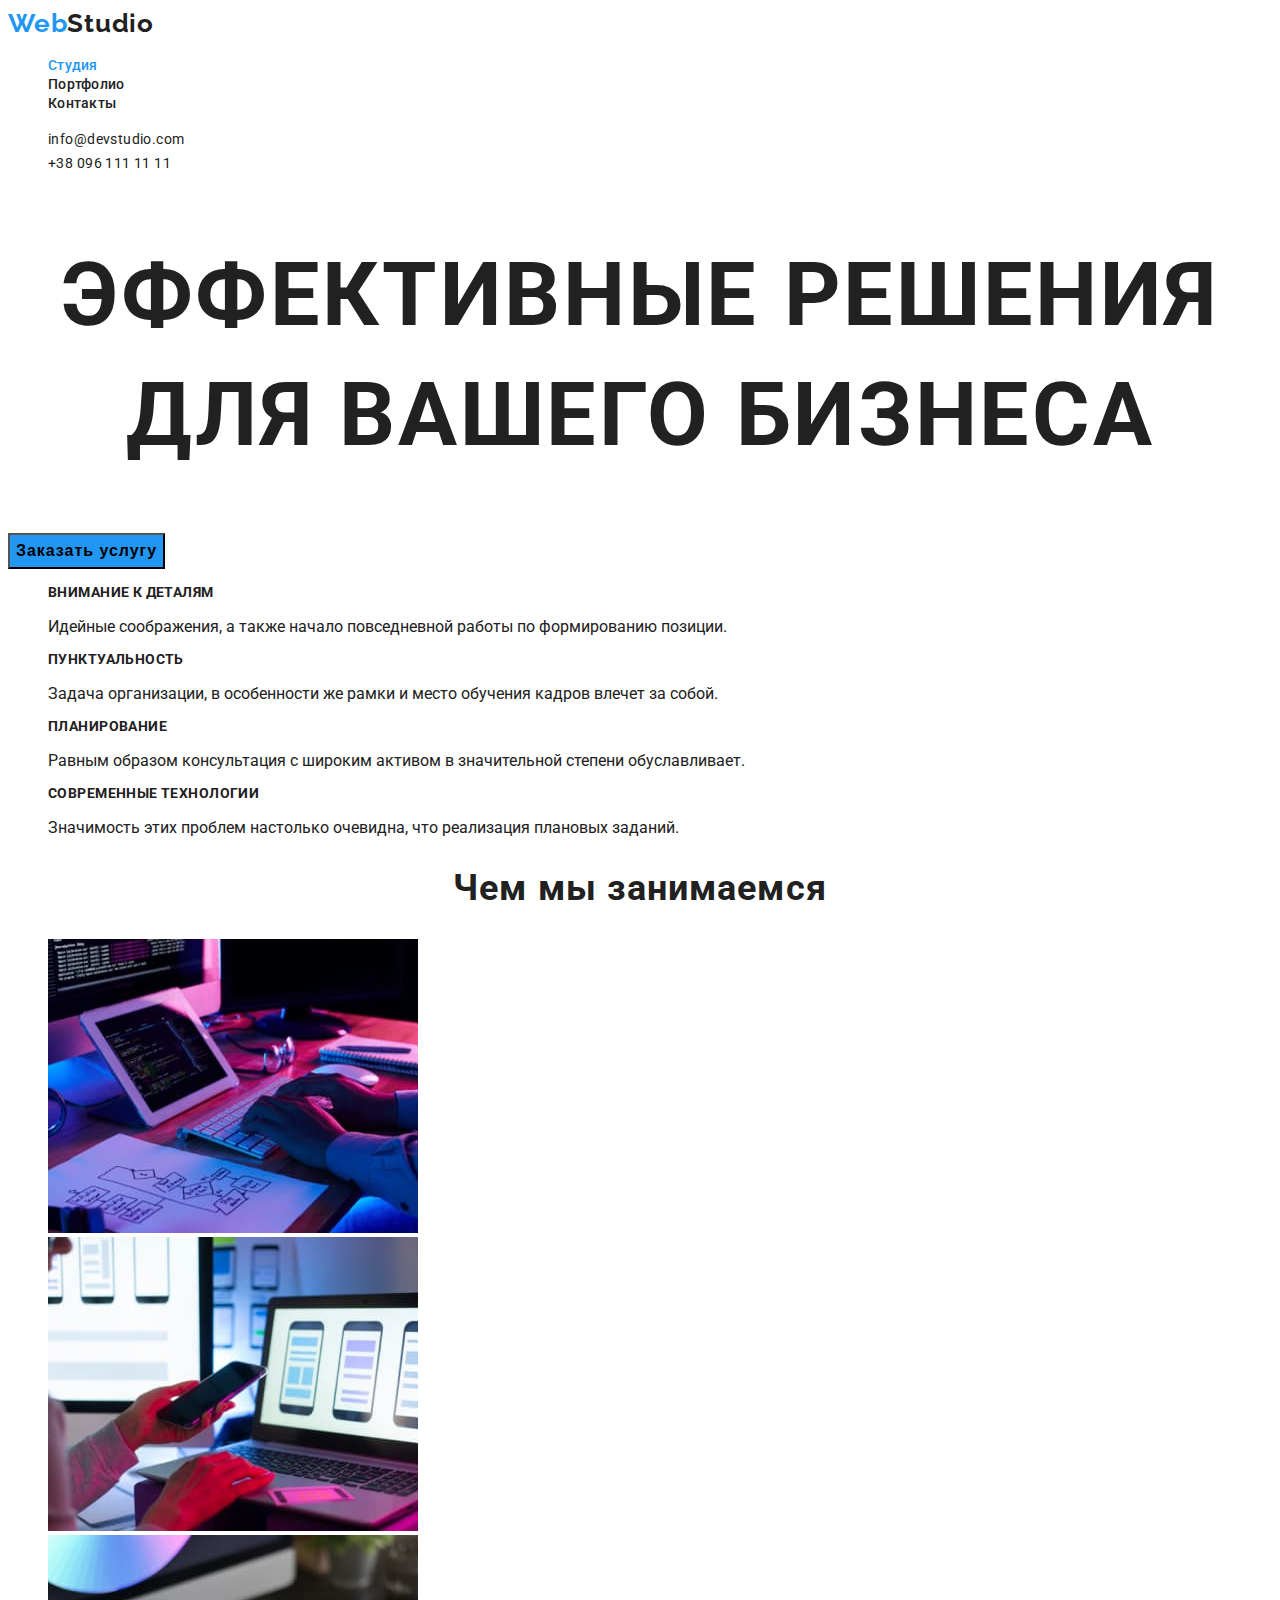
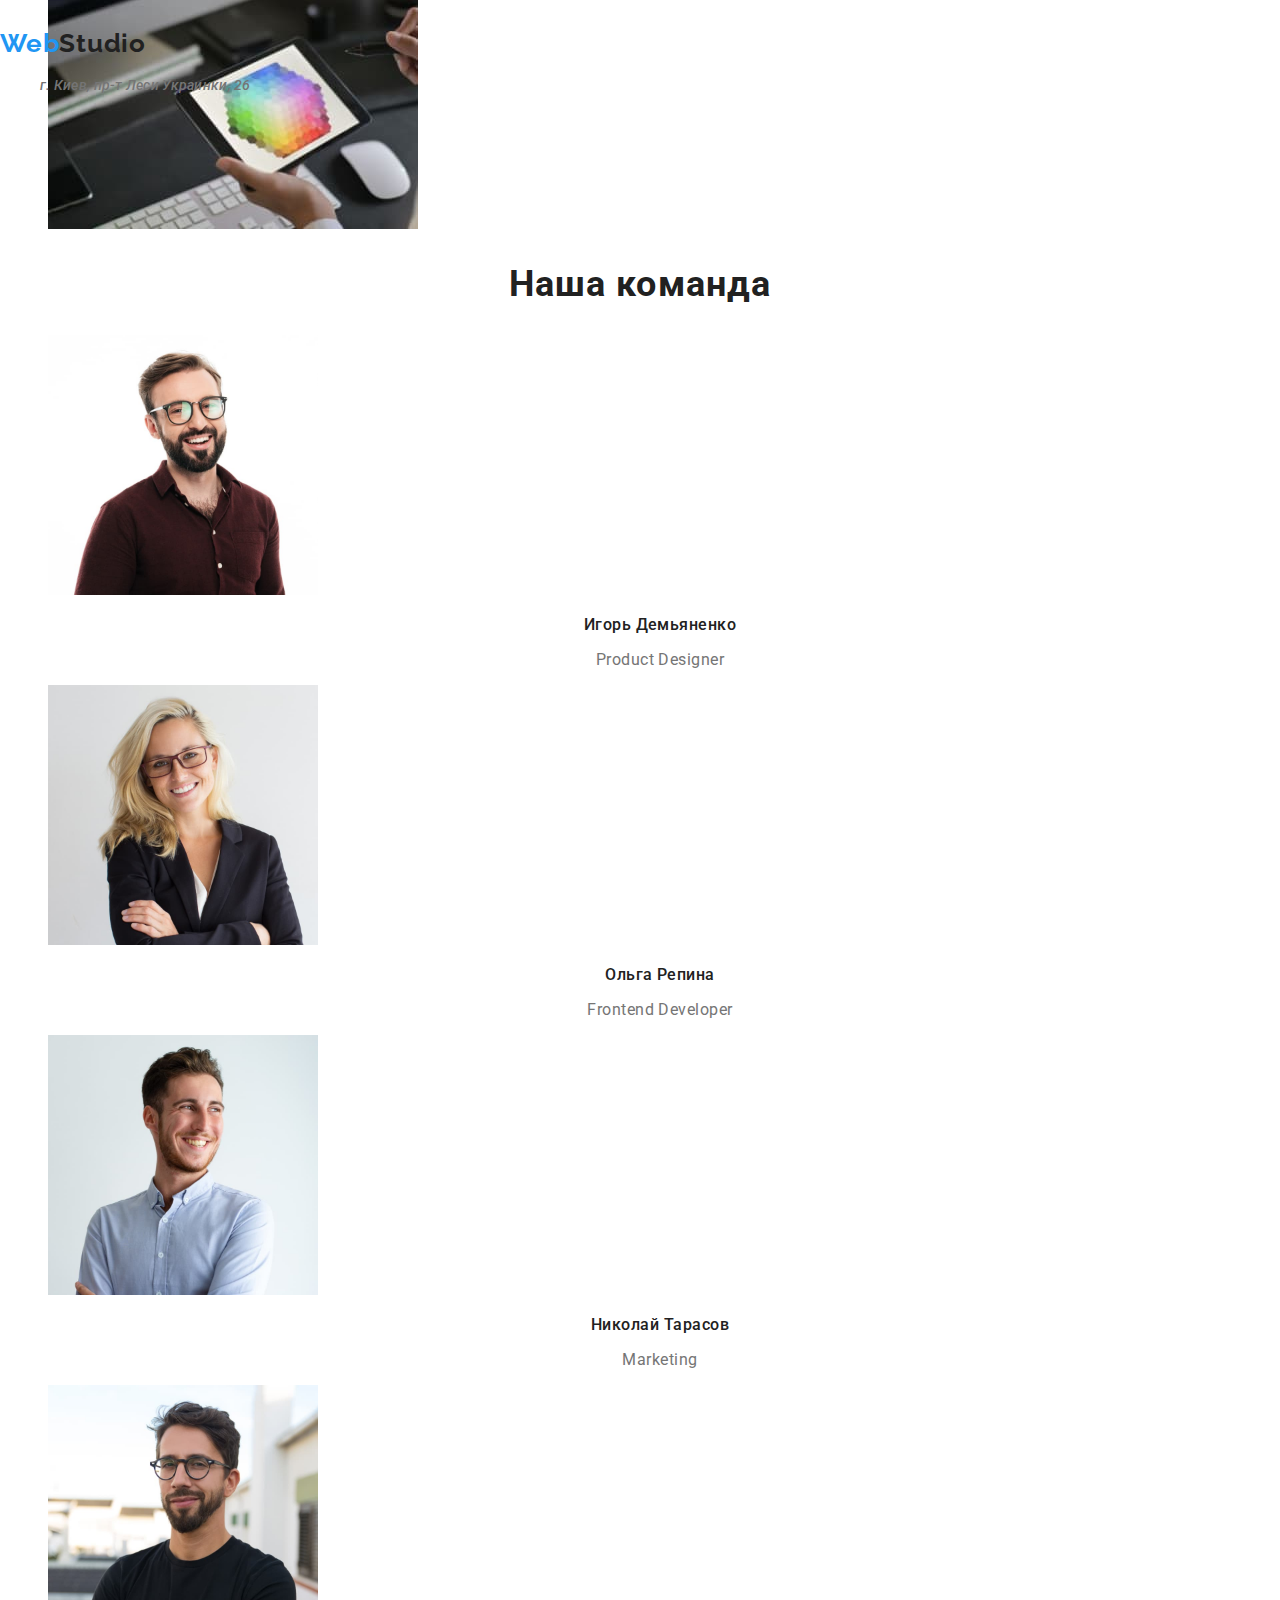
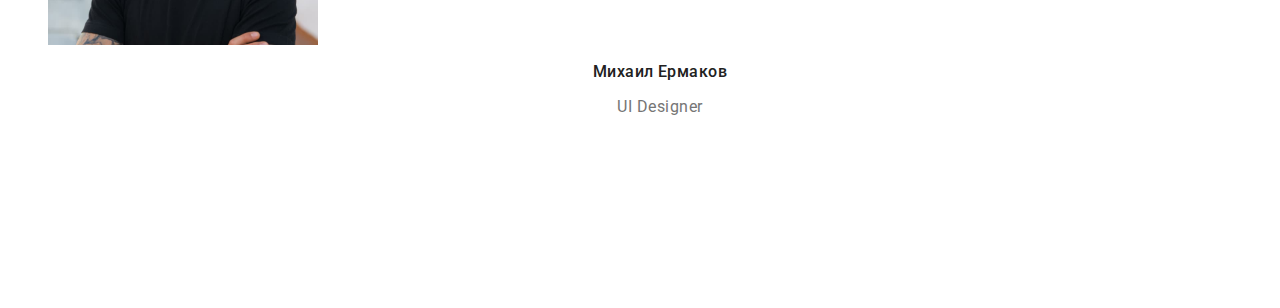
==== index.html @ f572d0d4 "dz2 g1" ====
<!DOCTYPE html>
<html lang="ru">

<head>
    <meta charset="UTF-8">
    <meta http-equiv="X-UA-Compatible" content="IE=edge">
    <meta name="viewport" content="width=device-width, initial-scale=1.0">
    <title>WebStudio</title>
    <link rel="preconnect" href="https://fonts.gstatic.com">
    <link href="https://fonts.googleapis.com/css2?family=Raleway:wght@400;500;600;700&family=Roboto:wght@400;700&display=swap" rel="stylesheet">
    <link rel="stylesheet" href="./css/styles.css">
</head>

<body>
    <!-- HEADER -->
    <header class="header">
        <nav class="navigation">
            <a class="logo link" href="./"> <span class="logo-span">Web</span>Studio</a>
        
            <ul class="menu list">
                <li class="menu-item">
                    <a class="menu-link link current" href="./index.html">Студия</a>
                </li>
                <li class="menu-item">
                    <a class="menu-link link" href="./portfolio.html">Портфолио</a>
                </li>
                <li class="menu-item">
                    <a class="menu-link link" href="#contact">Контакты</a>
                </li>
            </ul>
        </nav>
        
    <ul class="list">
        <li class="">
            <a class="mail-link link" href="mailto:info@devstudio.com">info@devstudio.com</a>
        </li>
        <li class="">
            <a class="tel-link link" href="tell:+380961111111">+38 096 111 11 11</a>
        </li>
    </ul>
    </header>

    <main>

        <!-- HERO -->
        <section class="hero-title">
            <h1>Эффективные решения для вашего бизнеса</h1>
            <button class="modal-btn btn" type="button">Заказать услугу</button>

        </section>
        

        <!-- SERVICES -->
        <section class="SERVICES" id="#">
            <ul class="list">
                <li class="serveces-box">
                    <h3 class="services-title">Внимание к деталям</h3>
                    <p class="serveces-description">Идейные соображения, а также начало повседневной работы по формированию позиции.</p>
                </li>

                <li class="serveces-box">
                    <h3 class="services-title">Пунктуальность</h3>
                    <p class="serveces-description">Задача организации, в особенности же рамки и место обучения кадров влечет за собой.</p>
                </li>

                <li class="serveces-box"> 
                    <h3 class="services-title">Планирование</h3>
                    <p class="serveces-description">Равным образом консультация с широким активом в значительной степени обуславливает.</p>
                </li>

                <li class="serveces-box">
                    <h3 class="services-title">Современные технологии</h3>
                    <p class="serveces-description">Значимость этих проблем настолько очевидна, что реализация плановых заданий.</p>
                </li>
            </ul>
            
        </section>

        <!-- ABOUT -->
        <section class="about" id="#">
            <h2 class="about-title">Чем мы занимаемся</h2>
            <ul class="list">
                <li class=""><img src="./images/WebStudio_files/photo1.jpg" alt="работа за компьютером" width="370" height="294"></li>
                <li class=""><img src="./images/WebStudio_files/photo2.jpg" alt="подбор интерфейса" width="370" height="294"></li>
                <li class=""><img src="./images/WebStudio_files/photo3.jpg" alt="подбор градиента" width="370" height="294"></li>
            </ul>
            
        </section>
        <!-- TEAM -->
        <section class="team">
            <h2 class="team-title">Наша команда</h2>
            <ul class="list">
                <li class="">
                    <img src="./images/WebStudio_files/IgorD.jpg" alt="Игорь Демьяненко" width="270" height="260">
                    <h3 class="team-name-title">Игорь Демьяненко</h3>
                    <p class="team-description" lang="en">Product Designer</p>
                </li>
                <li class="">
                    <img src="./images/WebStudio_files/Olga.jpg" alt="Ольга Репина" width="270" height="260">
                    <h3 class="team-name-title">Ольга Репина</h3>
                    <p class="team-description" lang="en">Frontend Developer</p>
                </li>
                <li class="">
                    <img src="./images/WebStudio_files/Nikolay.jpg" alt="Николай Тарасов" width="270" height="260">
                    <h3 class="team-name-title">Николай Тарасов</h3>
                    <p class="team-description" lang="en">Marketing</p>
                </li>
                <li class="">
                    <img src="./images/WebStudio_files/Mihail.jpg" alt="Михаил Ермаков" width="270" height="260">
                    <h2 class="team-name-title">Михаил Ермаков</h2>
                    <p class="team-description" lang="en">UI Designer</p>
                </li>
            </ul>

        </section>

    </main>

    <!-- FOOTER -->
    <footer>
        <div class="footer">
            <a class="logo link" href="./"> <span class="logo-span">Web</span>Studio</a>

            <!-- CONTACT INFORMATION -->
            <address id="contact">
                <ul class="list">
                    <li class=""><a class="address-link link" href="https://goo.gl/maps/P6TTpQ2vvZoRG6vYA" target="_blank" rel="noopener noreferrer">г. Киев, пр-т Леси Украинки, 26</a></li>
                    <li class=""><a class="mail-link link footer" href="mailto:info@example.com">info@example.com</a></li>
                    <li class=""><a class="tel-link link footer" href="tell:+380961111111">+38 096 111 11 11</a></li>
                </ul>
            </address>
        </div>
        
    </footer> 

</body>

</html>
---- css/styles.css ----
:root {
    --main-font: "Roboto", sans-serif;;
    --secondary-font: "Raleway", sans-serif;
    --accent-color: #2196F3;
    --main-color: #212121;
    --description-color: #757575;
    
  }

  .list {
    list-style: none;
  }
  
  .link {
    text-decoration: none;
    color: var(--main-color);
  }
  
  body {
    font-family: var(--main-font);
    font-weight: 400;
    color: var(--main-color);
  }

/* ============= HEADER ============= */

.menu-link {
    font-weight: 500;
    font-size: 14px;
    line-height: 1.14;
    letter-spacing: 0.02em;
}

.tel-link,
.mail-link {
    font-size: 14px;
    line-height: 1.71;
    letter-spacing: 0.03em;
}

.menu-link:hover,
.menu-link:focus {
  color: var(--accent-color);
}

.mail-link:hover,
.mail-link:focus {
    color: var(--accent-color);
}

.tel-link:hover,
.tel-link:focus {
    color: var(--accent-color);
}

.menu-link.current {
    color: var(--accent-color);
}

.logo {
    font-family: var(--secondary-font);
    font-weight: 700;
    font-size: 26px;
    line-height: 31px;
    letter-spacing: 0.03em;
}

.logo-span {
    color: var(--accent-color);
}

.menu.list {
    cursor: pointer;
}

/* ============= END HEADER ============= */

/* ============= HERO ============= */
.hero-title {
    font-weight: 900;
    font-size: 44px;
    line-height: 1.36;
    text-align: center;
    letter-spacing: 0.06em;
    text-transform: uppercase;
    
}

.modal-btn {
    font-weight: 700;
    font-size: 16px;
    line-height: 1.88;
    display: flex;
    align-items: center;
    text-align: center;
    letter-spacing: 0.06em;
    background-color: var(--accent-color);
    cursor: pointer;
}

.btn:hover,
.btn:focus {
    background-color: #188CE8;
    color: #FFFFFF;
}

/* ============= END HERO ============= */

/* ============= SERVICES ============= */

.services-title {
    font-weight: 700;
    font-size: 14px;
    line-height: 1.14;
    letter-spacing: 0.03em;
    text-transform: uppercase;
    
}

.services-description {
    font-size: 14px;
    line-height: 1.71;
    letter-spacing: 0.03em;
    color: var(--description-color);
}

/* ============= END SERVICES ============= */

/* ============= ABOUT ============= */

.about-title {
    font-weight: 700;
    font-size: 36px;
    line-height: 1.17;
    text-align: center;
    letter-spacing: 0.03em;
}

/* ============= END ABOUT ============= */

/* ============= TEAM ============= */

.team-title {
    font-weight: bold;
    font-size: 36px;
    line-height: 1.17;
    text-align: center;
    letter-spacing: 0.03em;
}

.team-name-title {
    font-weight: 500;
    font-size: 16px;
    line-height: 1.19;
    text-align: center;
    letter-spacing: 0.03em;
}

.team-description {
    font-size: 16px;
    line-height: 1.19;
    text-align: center;
    letter-spacing: 0.03em;
    color: var(--description-color);
}

/* ============= END TEAM ============= */

/* ============= FOOTER ============= */

.mail-link.footer,
.tel-link.footer {
    color: rgba(255, 255, 255, 0.6);
}
.address-link {
    font-weight: 500;
    font-size: 14px;
    line-height: 1.14;
    letter-spacing: 0.02em;
    color: #757575;
}

.footer {
    position: absolute;
    width: 1600px;
    height: 252px;
    left: 0px;
    top: 1628px;
    background-color: ;

    /*filter: drop-shadow(0px 4px 4px rgba(0, 0, 0, 0.25));
}

/* ============= END FOOTER ============= */

/* ============= CONTACT INFORMATION ============= */

/* =============  CONTACT INFORMATION ============= */
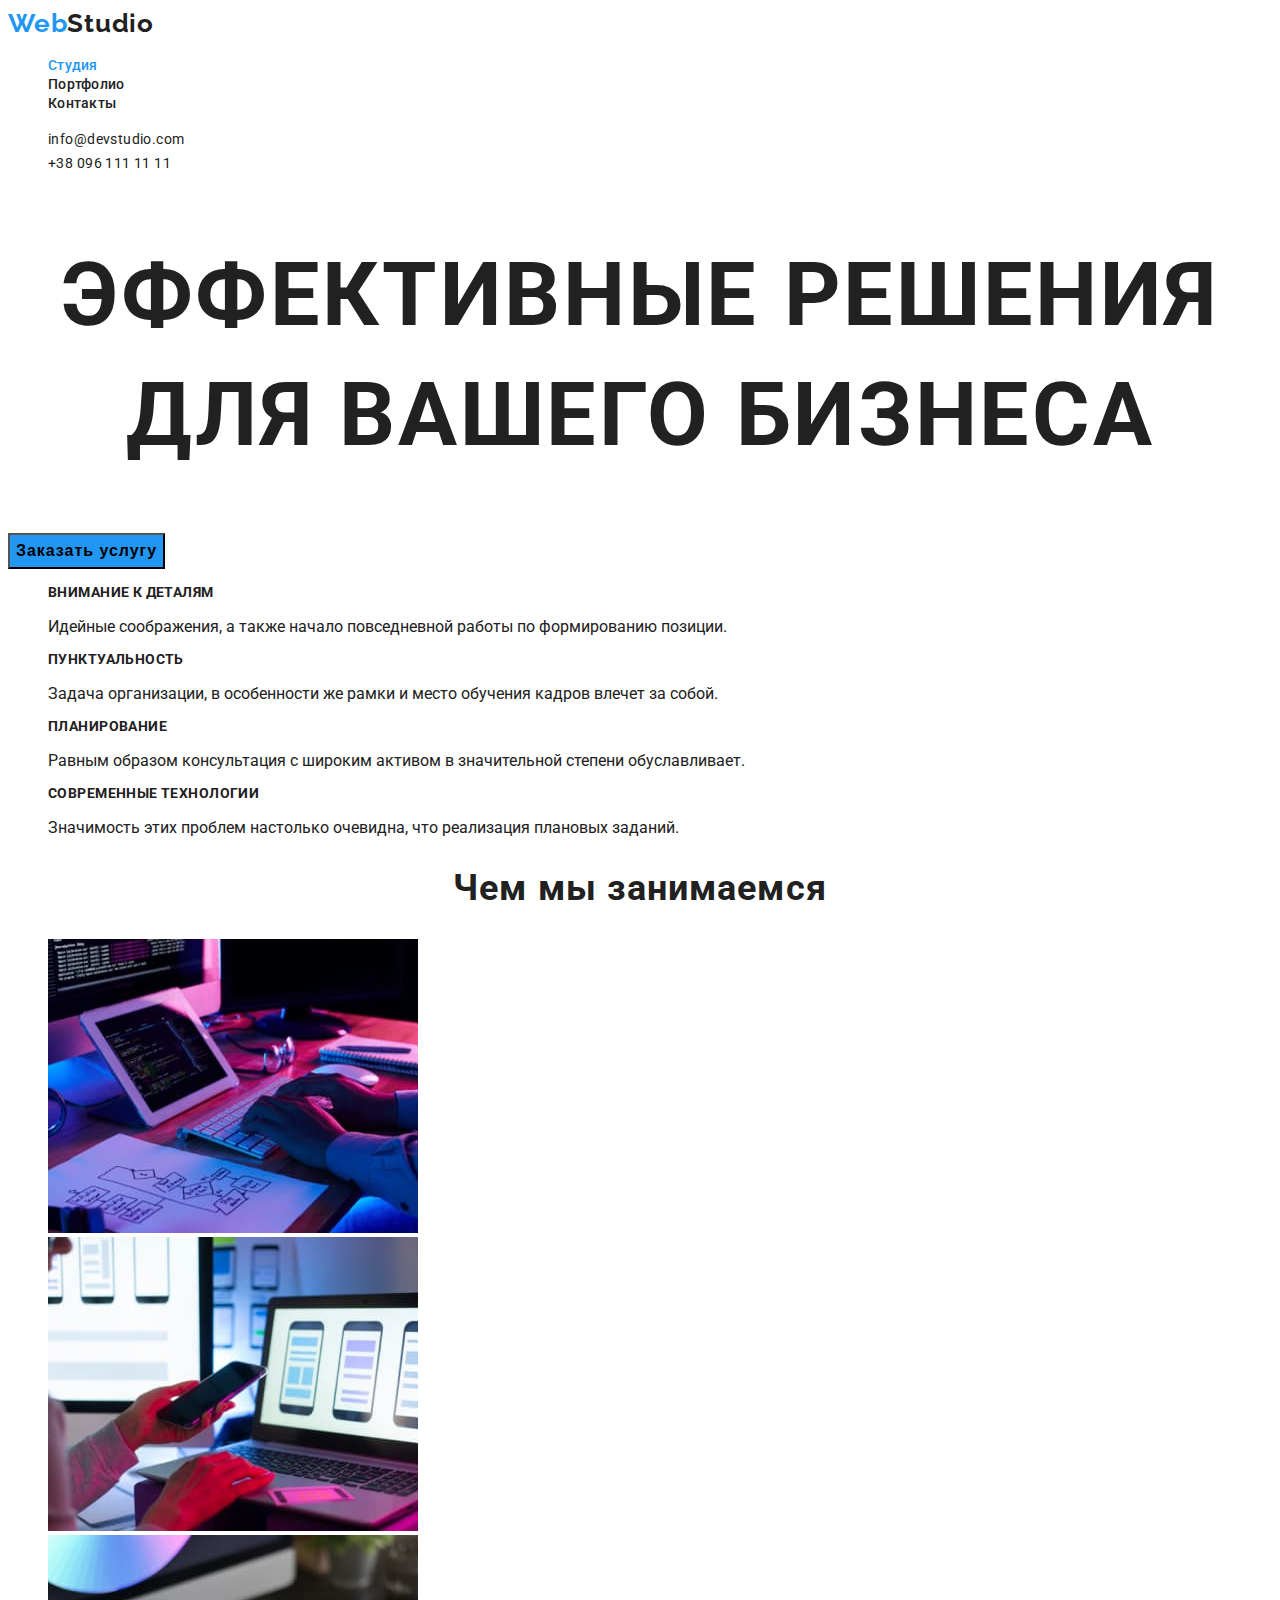
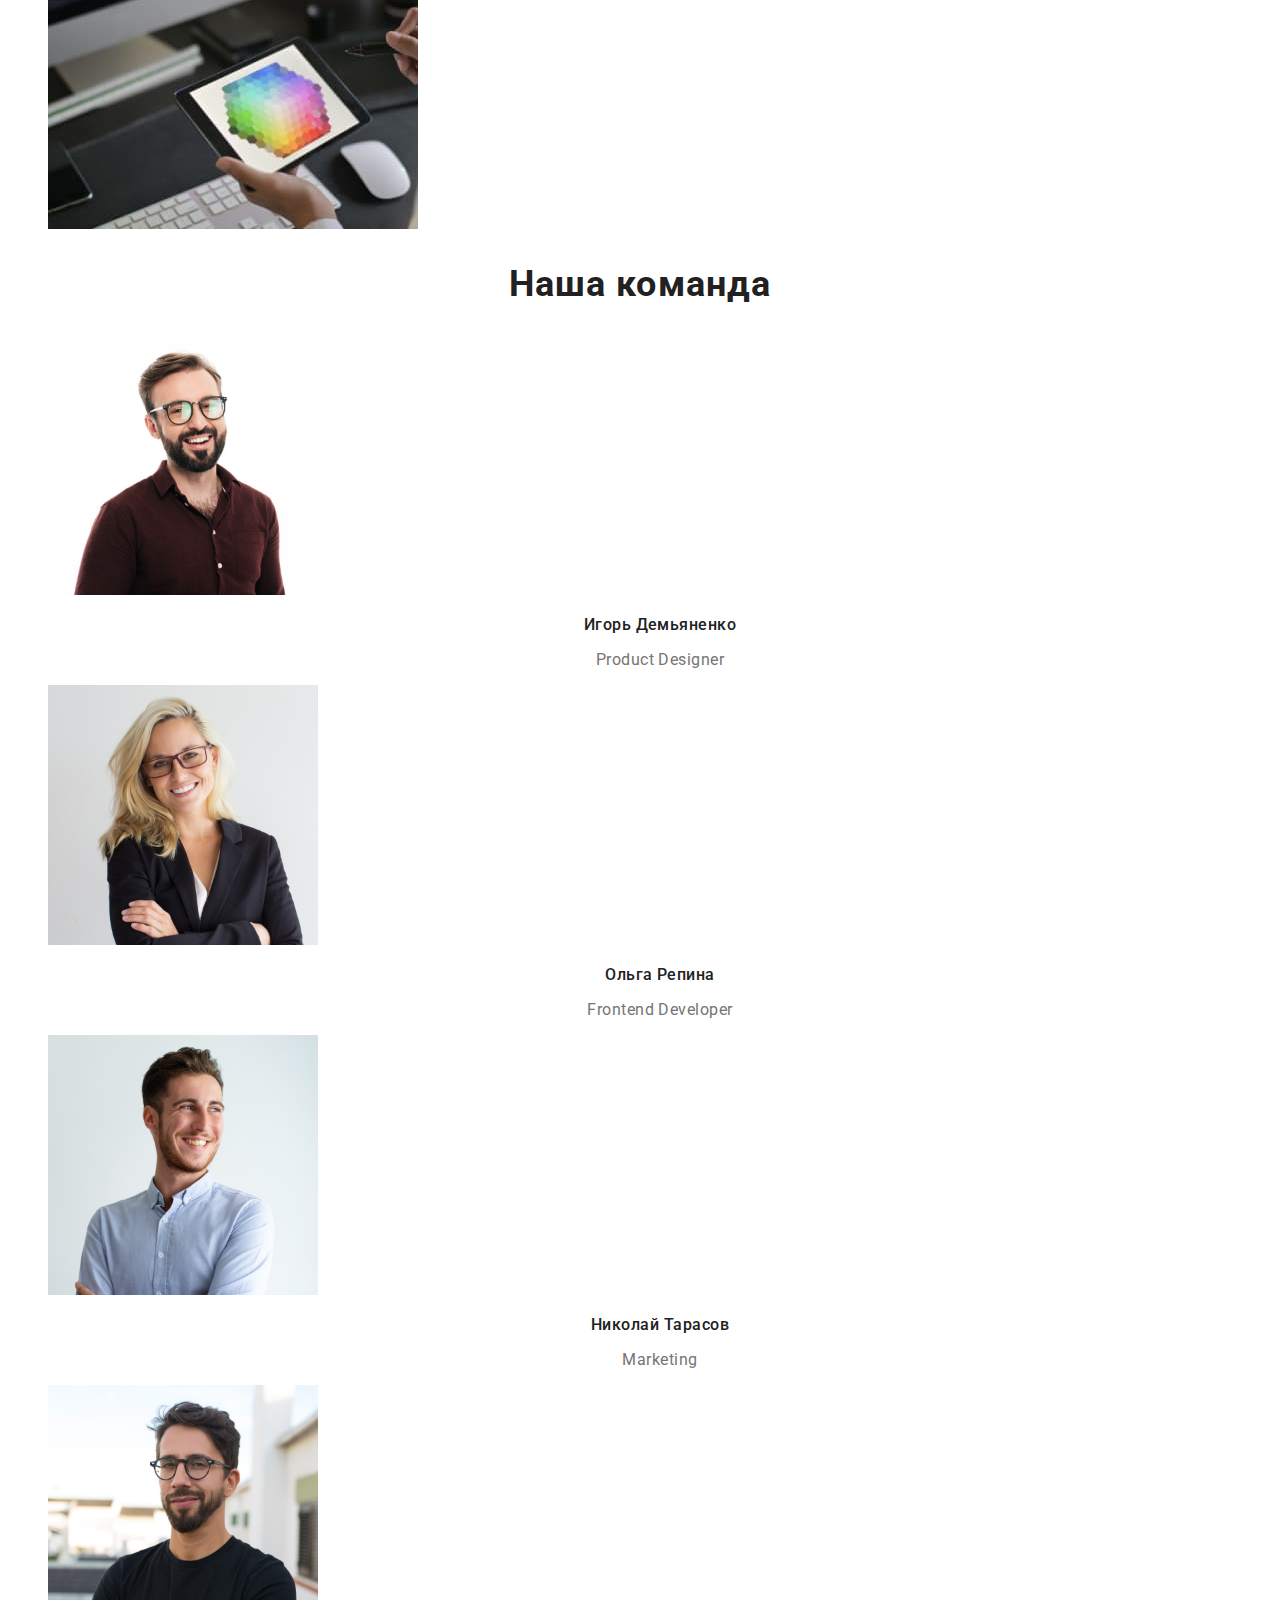
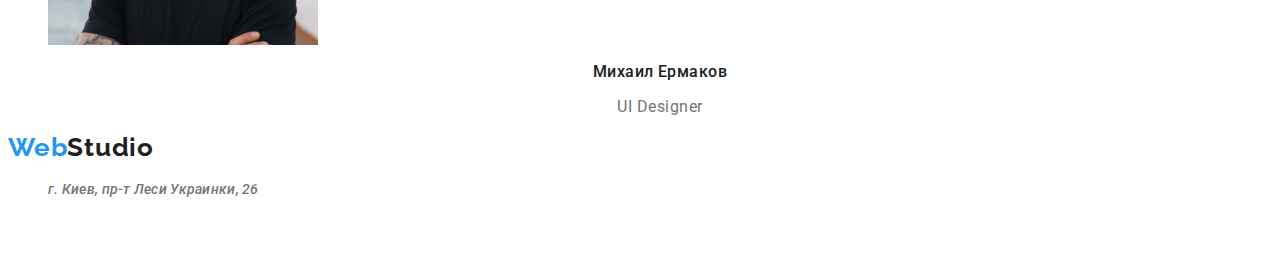
==== commit f9774944: "dz2 g4" ====
--- a/index.html
+++ b/index.html
@@ -77,7 +77,7 @@
         </section>
 
         <!-- ABOUT -->
-        <section class="about" id="#">
+        <section class="about">
             <h2 class="about-title">Чем мы занимаемся</h2>
             <ul class="list">
                 <li class=""><img src="./images/WebStudio_files/photo1.jpg" alt="работа за компьютером" width="370" height="294"></li>
@@ -118,7 +118,6 @@
 
     <!-- FOOTER -->
     <footer>
-        <div class="footer">
             <a class="logo link" href="./"> <span class="logo-span">Web</span>Studio</a>
 
             <!-- CONTACT INFORMATION -->
@@ -129,7 +128,6 @@
                     <li class=""><a class="tel-link link footer" href="tell:+380961111111">+38 096 111 11 11</a></li>
                 </ul>
             </address>
-        </div>
         
     </footer> 
 
--- a/css/styles.css
+++ b/css/styles.css
@@ -180,16 +180,6 @@
     color: #757575;
 }
 
-.footer {
-    position: absolute;
-    width: 1600px;
-    height: 252px;
-    left: 0px;
-    top: 1628px;
-    background-color: ;
-
-    /*filter: drop-shadow(0px 4px 4px rgba(0, 0, 0, 0.25));
-}
 
 /* ============= END FOOTER ============= */
 
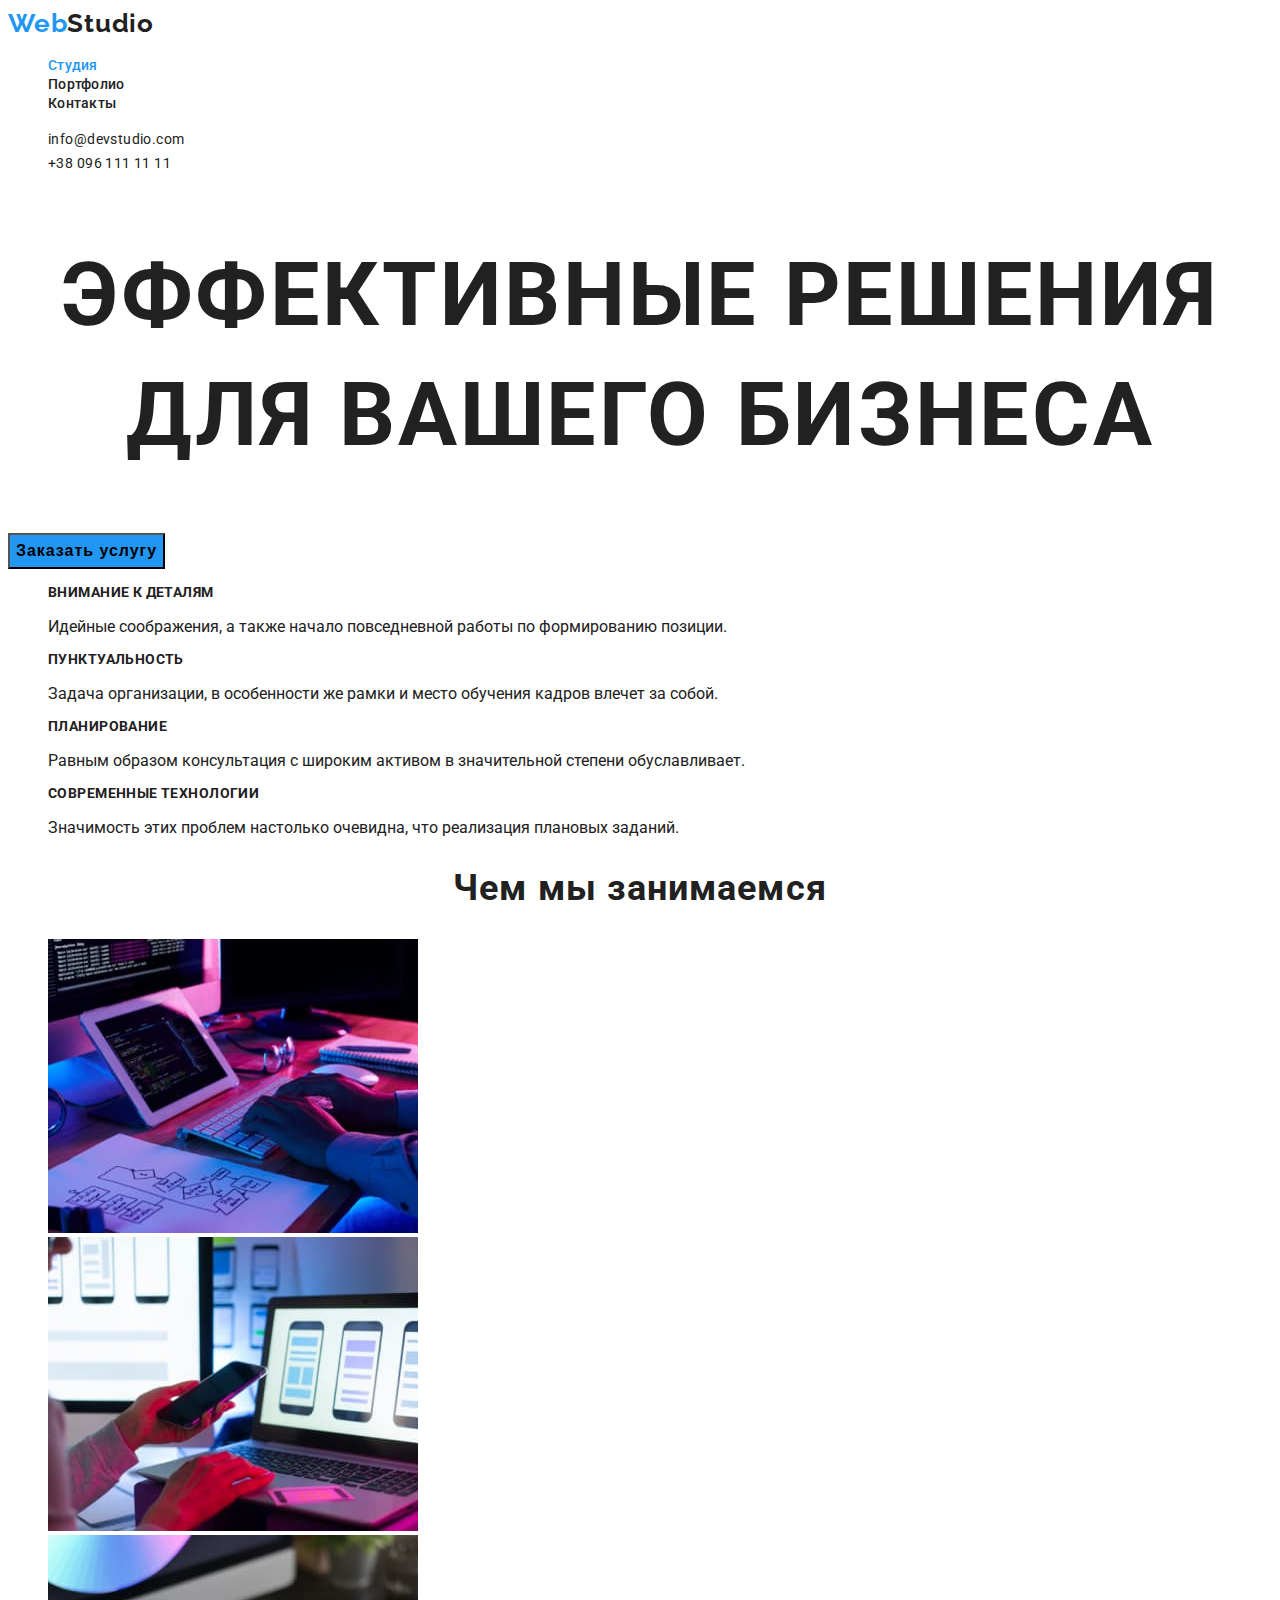
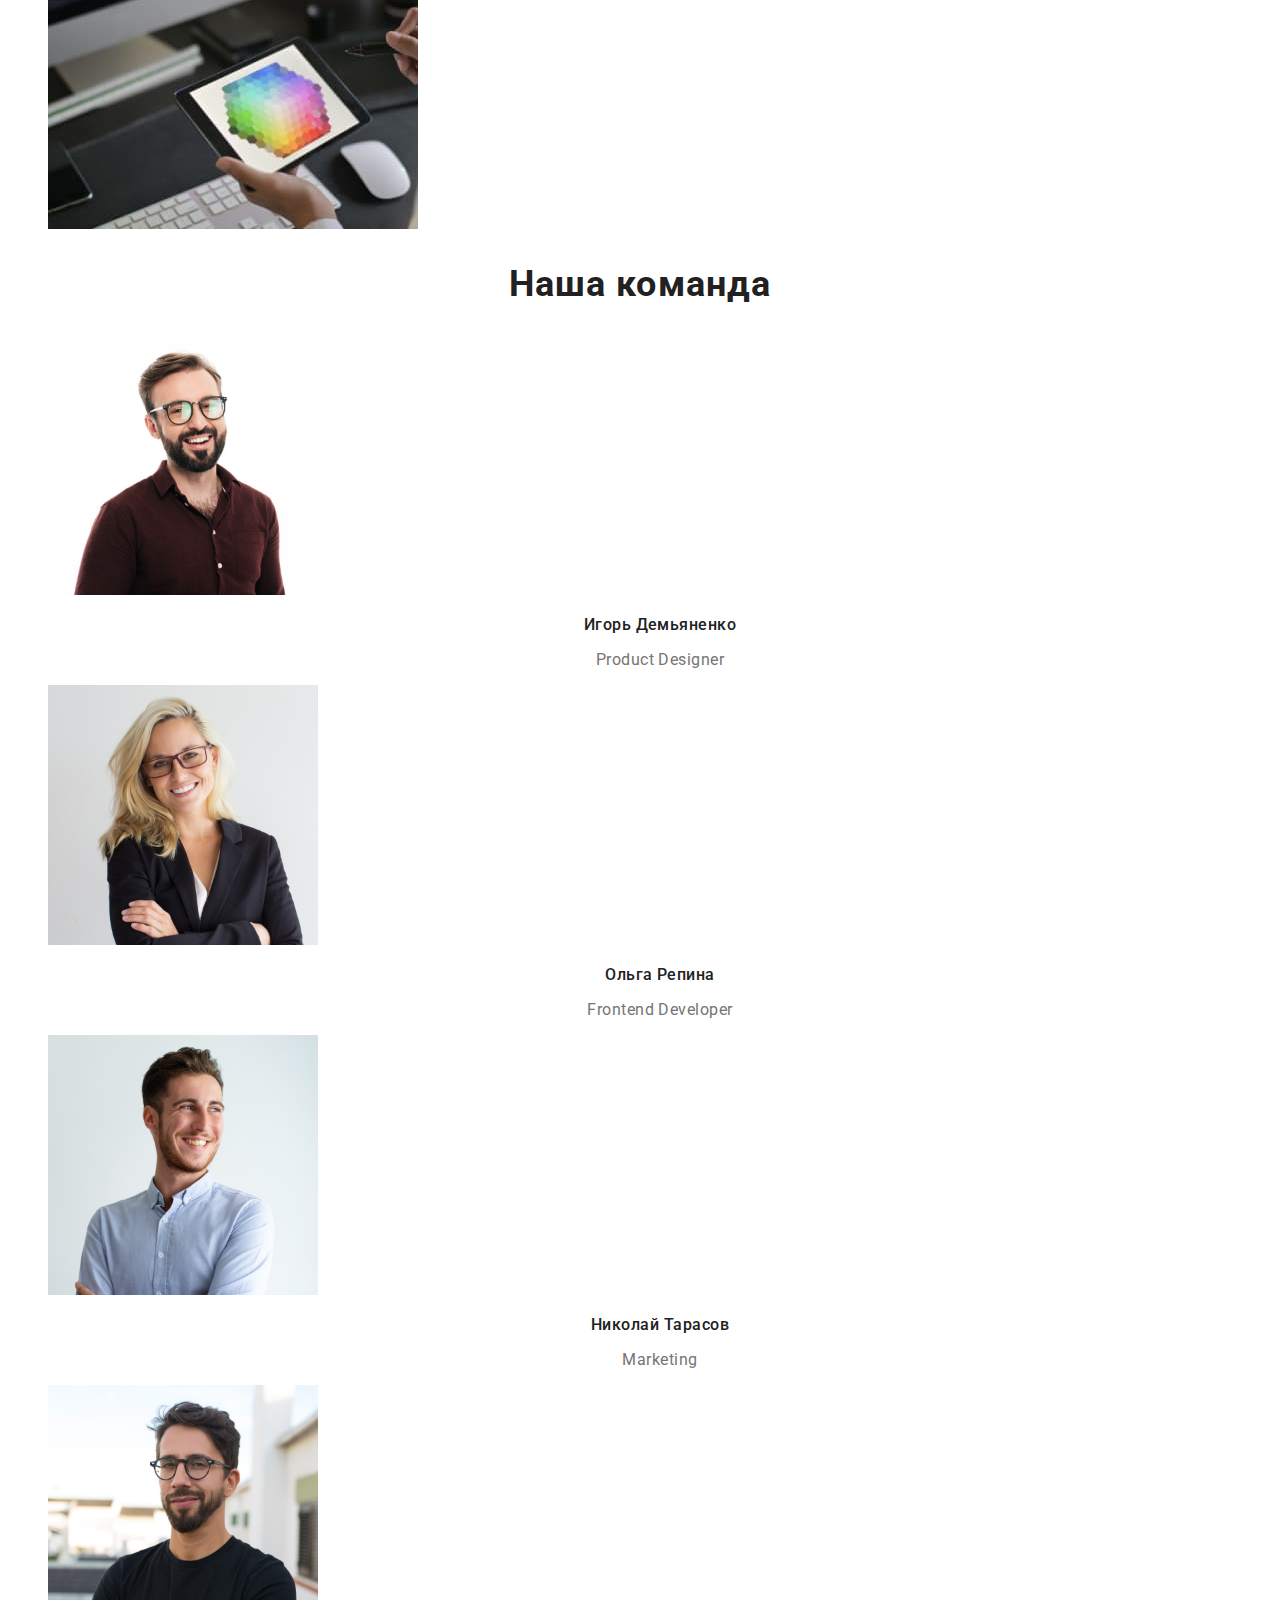
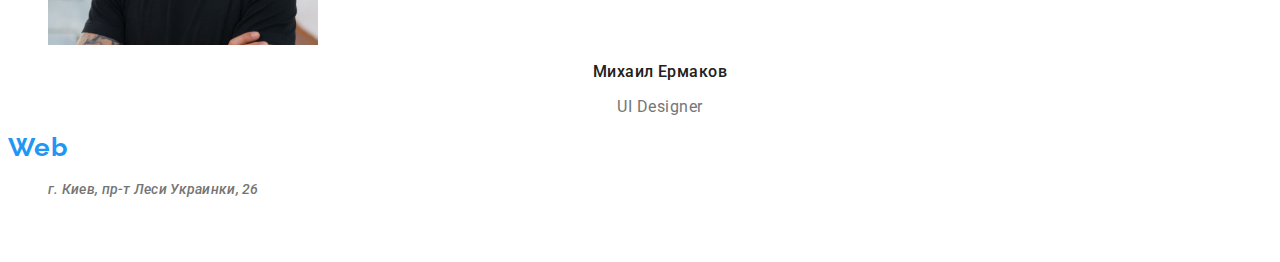
==== commit 3fc3ceec: "dz2 g5" ====
--- a/index.html
+++ b/index.html
@@ -118,7 +118,7 @@
 
     <!-- FOOTER -->
     <footer>
-            <a class="logo link" href="./"> <span class="logo-span">Web</span>Studio</a>
+            <a class="logo link current" href="./"> <span class="logo-span">Web</span>Studio</a>
 
             <!-- CONTACT INFORMATION -->
             <address id="contact">
--- a/css/styles.css
+++ b/css/styles.css
@@ -180,6 +180,9 @@
     color: #757575;
 }
 
+.logo.current {
+    color: #FFFFFF;
+}
 
 /* ============= END FOOTER ============= */
 
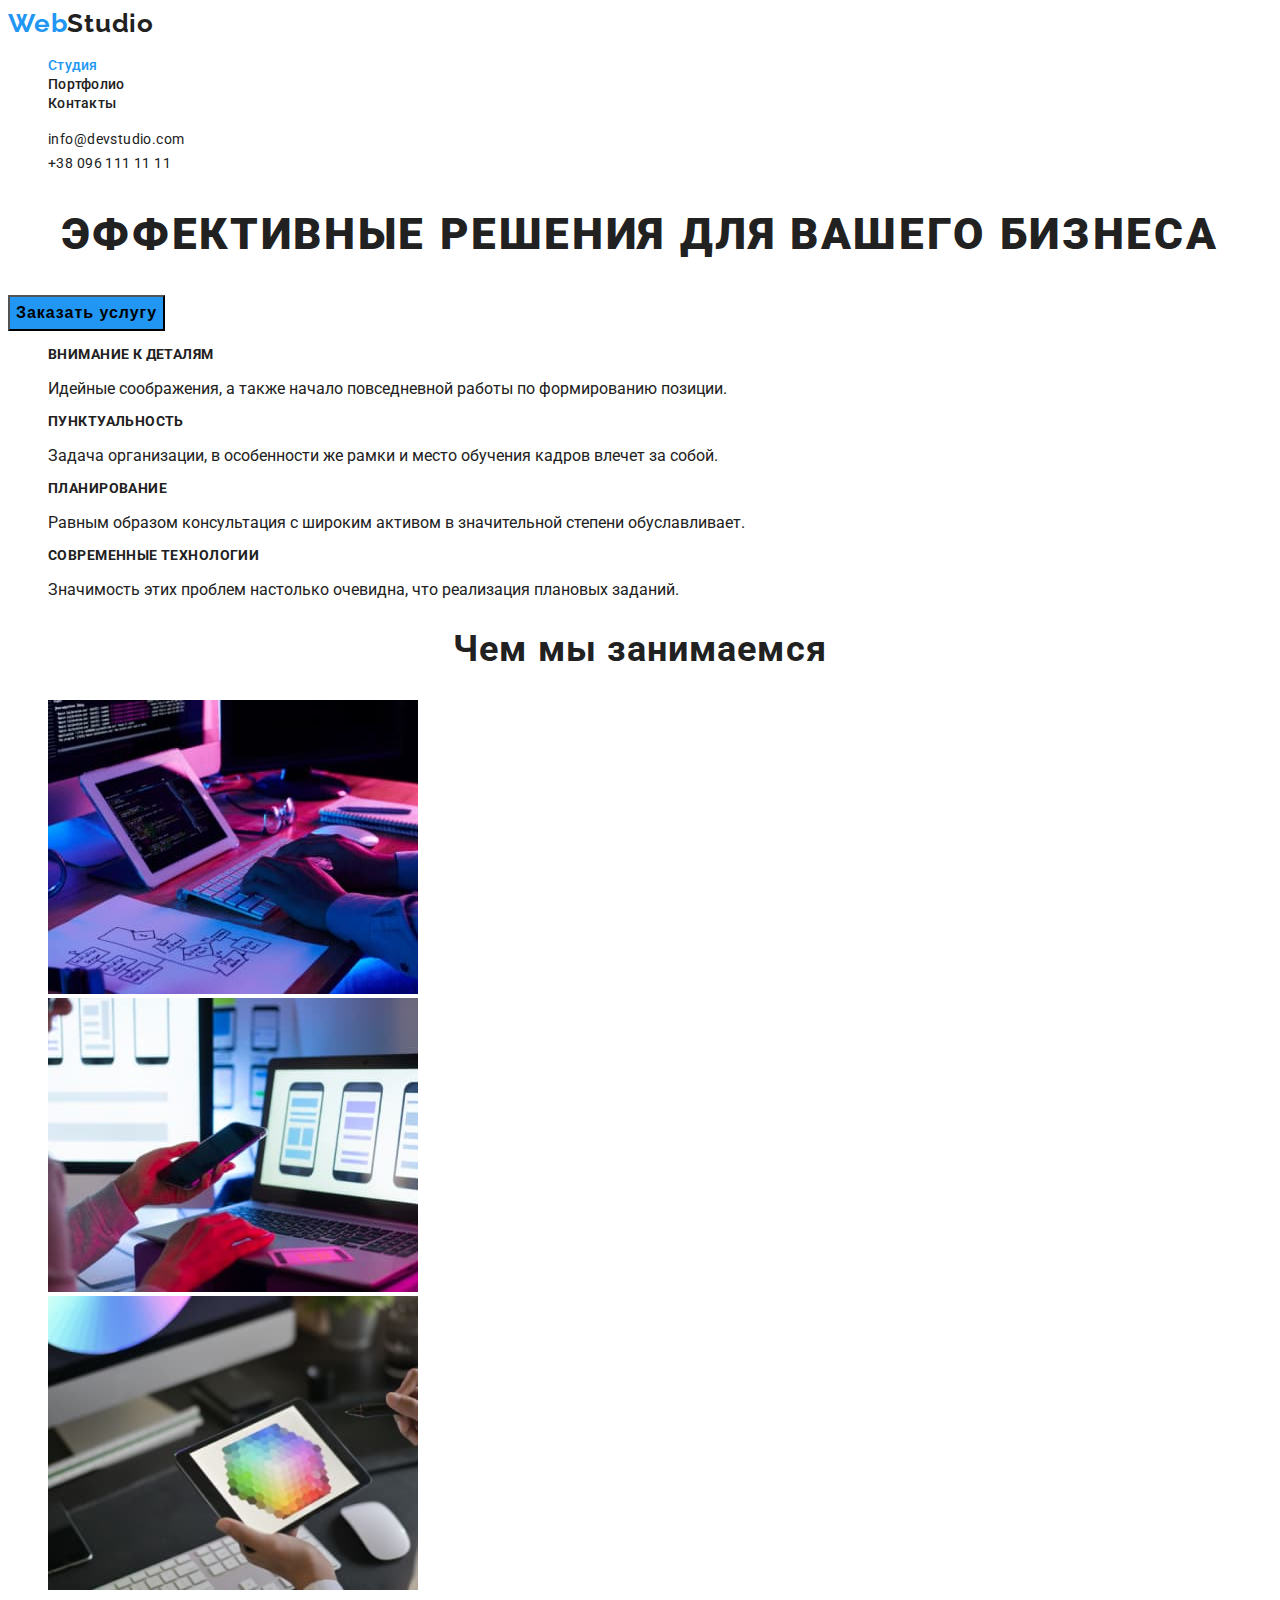
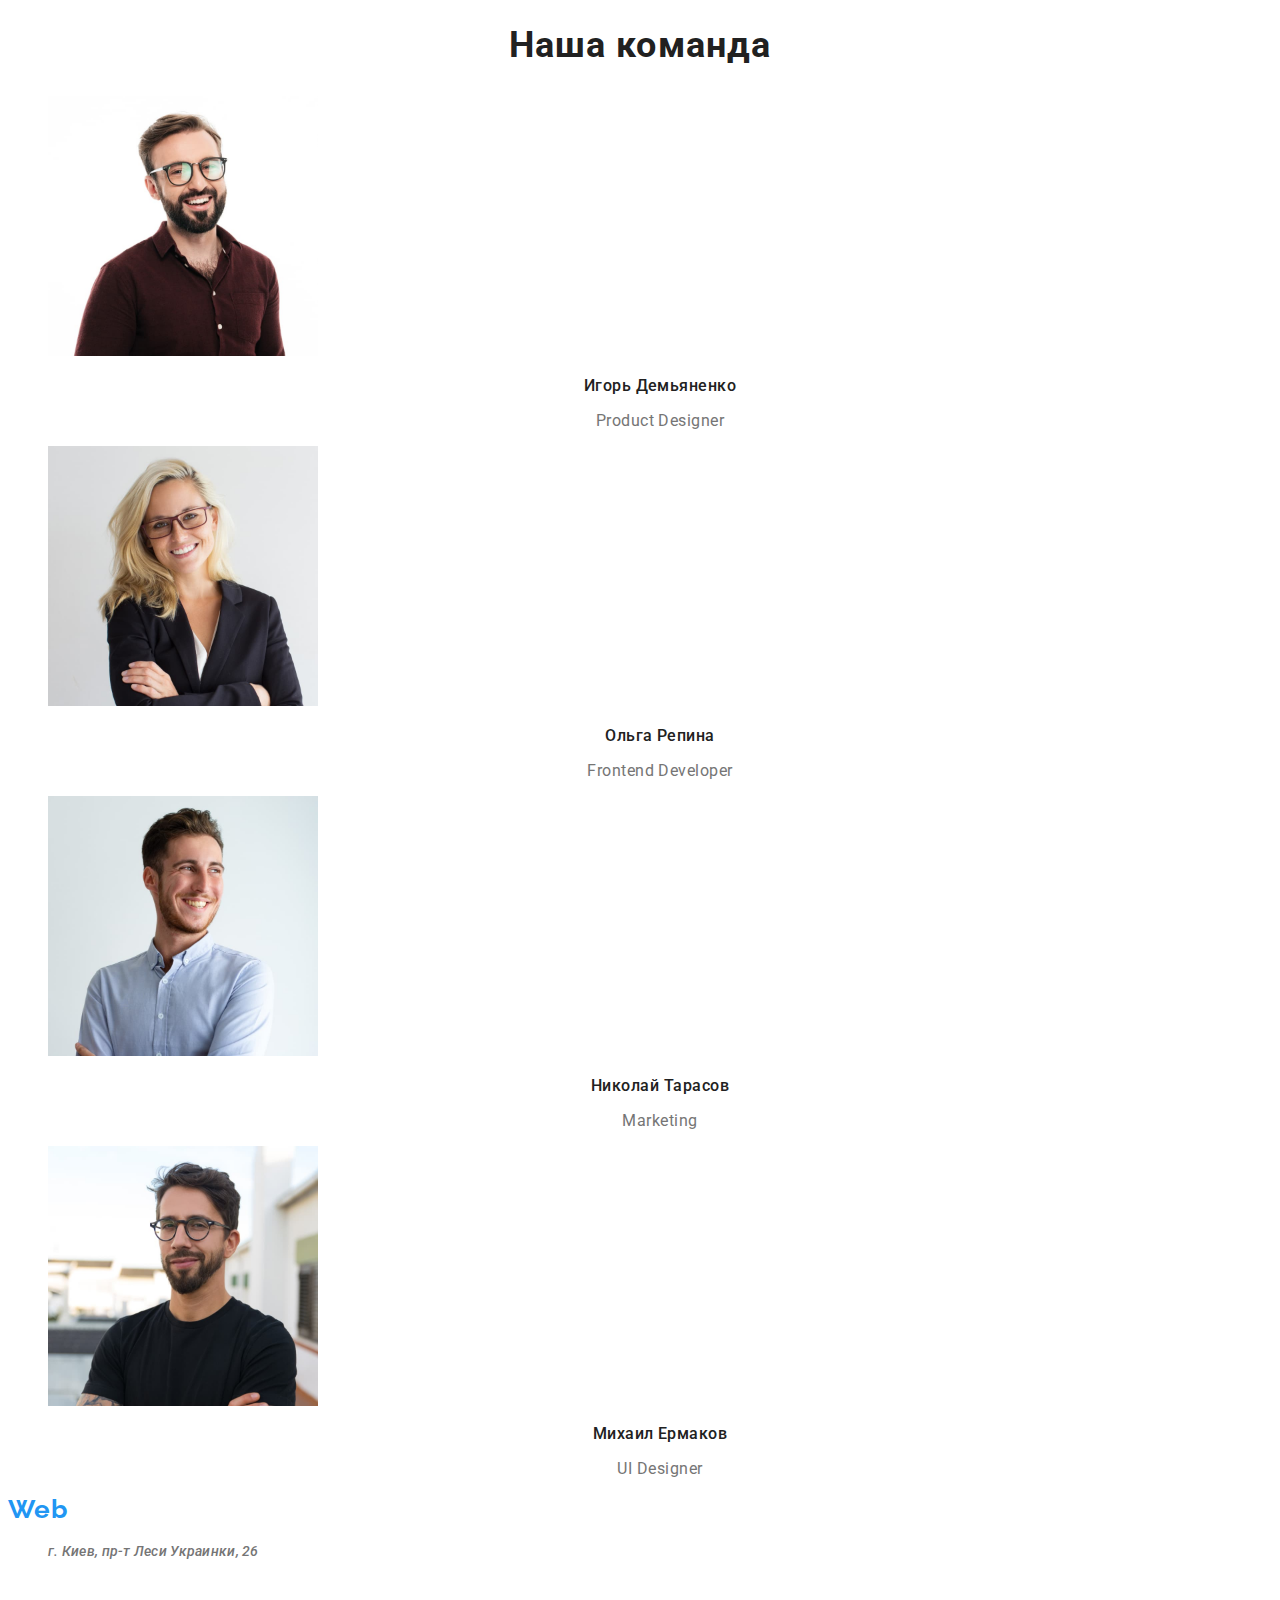
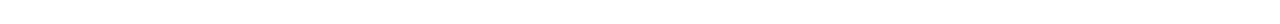
==== commit 0bffebb1: "g1" ====
--- a/index.html
+++ b/index.html
@@ -43,8 +43,8 @@
     <main>
 
         <!-- HERO -->
-        <section class="hero-title">
-            <h1>Эффективные решения для вашего бизнеса</h1>
+        <section class="hero">
+            <h1 class="hero-title">Эффективные решения для вашего бизнеса</h1>
             <button class="modal-btn btn" type="button">Заказать услугу</button>
 
         </section>
@@ -90,22 +90,22 @@
         <section class="team">
             <h2 class="team-title">Наша команда</h2>
             <ul class="list">
-                <li class="">
+                <li class="team-box">
                     <img src="./images/WebStudio_files/IgorD.jpg" alt="Игорь Демьяненко" width="270" height="260">
                     <h3 class="team-name-title">Игорь Демьяненко</h3>
                     <p class="team-description" lang="en">Product Designer</p>
                 </li>
-                <li class="">
+                <li class="team-box">
                     <img src="./images/WebStudio_files/Olga.jpg" alt="Ольга Репина" width="270" height="260">
                     <h3 class="team-name-title">Ольга Репина</h3>
                     <p class="team-description" lang="en">Frontend Developer</p>
                 </li>
-                <li class="">
+                <li class="team-box">
                     <img src="./images/WebStudio_files/Nikolay.jpg" alt="Николай Тарасов" width="270" height="260">
                     <h3 class="team-name-title">Николай Тарасов</h3>
                     <p class="team-description" lang="en">Marketing</p>
                 </li>
-                <li class="">
+                <li class="team-box">
                     <img src="./images/WebStudio_files/Mihail.jpg" alt="Михаил Ермаков" width="270" height="260">
                     <h2 class="team-name-title">Михаил Ермаков</h2>
                     <p class="team-description" lang="en">UI Designer</p>
--- a/css/styles.css
+++ b/css/styles.css
@@ -177,7 +177,7 @@
     font-size: 14px;
     line-height: 1.14;
     letter-spacing: 0.02em;
-    color: #757575;
+    color: var(--description-color);
 }
 
 .logo.current {
@@ -191,3 +191,30 @@
 /* =============  CONTACT INFORMATION ============= */
 
 
+/* ============= PORTFOLIO PAGE ============= */
+
+.portfolio-btn {
+    font-weight: 500;
+    font-size: 16px;
+    line-height: 1.63;
+    text-align: center;
+    letter-spacing: 0.03em;
+    cursor: pointer;
+}
+
+.portfolio-imeg-title {
+    font-weight: 700;
+    font-size: 18px;
+    line-height: 2;
+    letter-spacing: 0.06em;
+}
+
+.portfolio-image-decription {
+    font-size: 16px;
+    line-height: 1.87;
+    letter-spacing: 0.03em;
+
+    color: var(--description-color);
+}
+
+/* ============= END PORTFOLIO PAGE ============= */